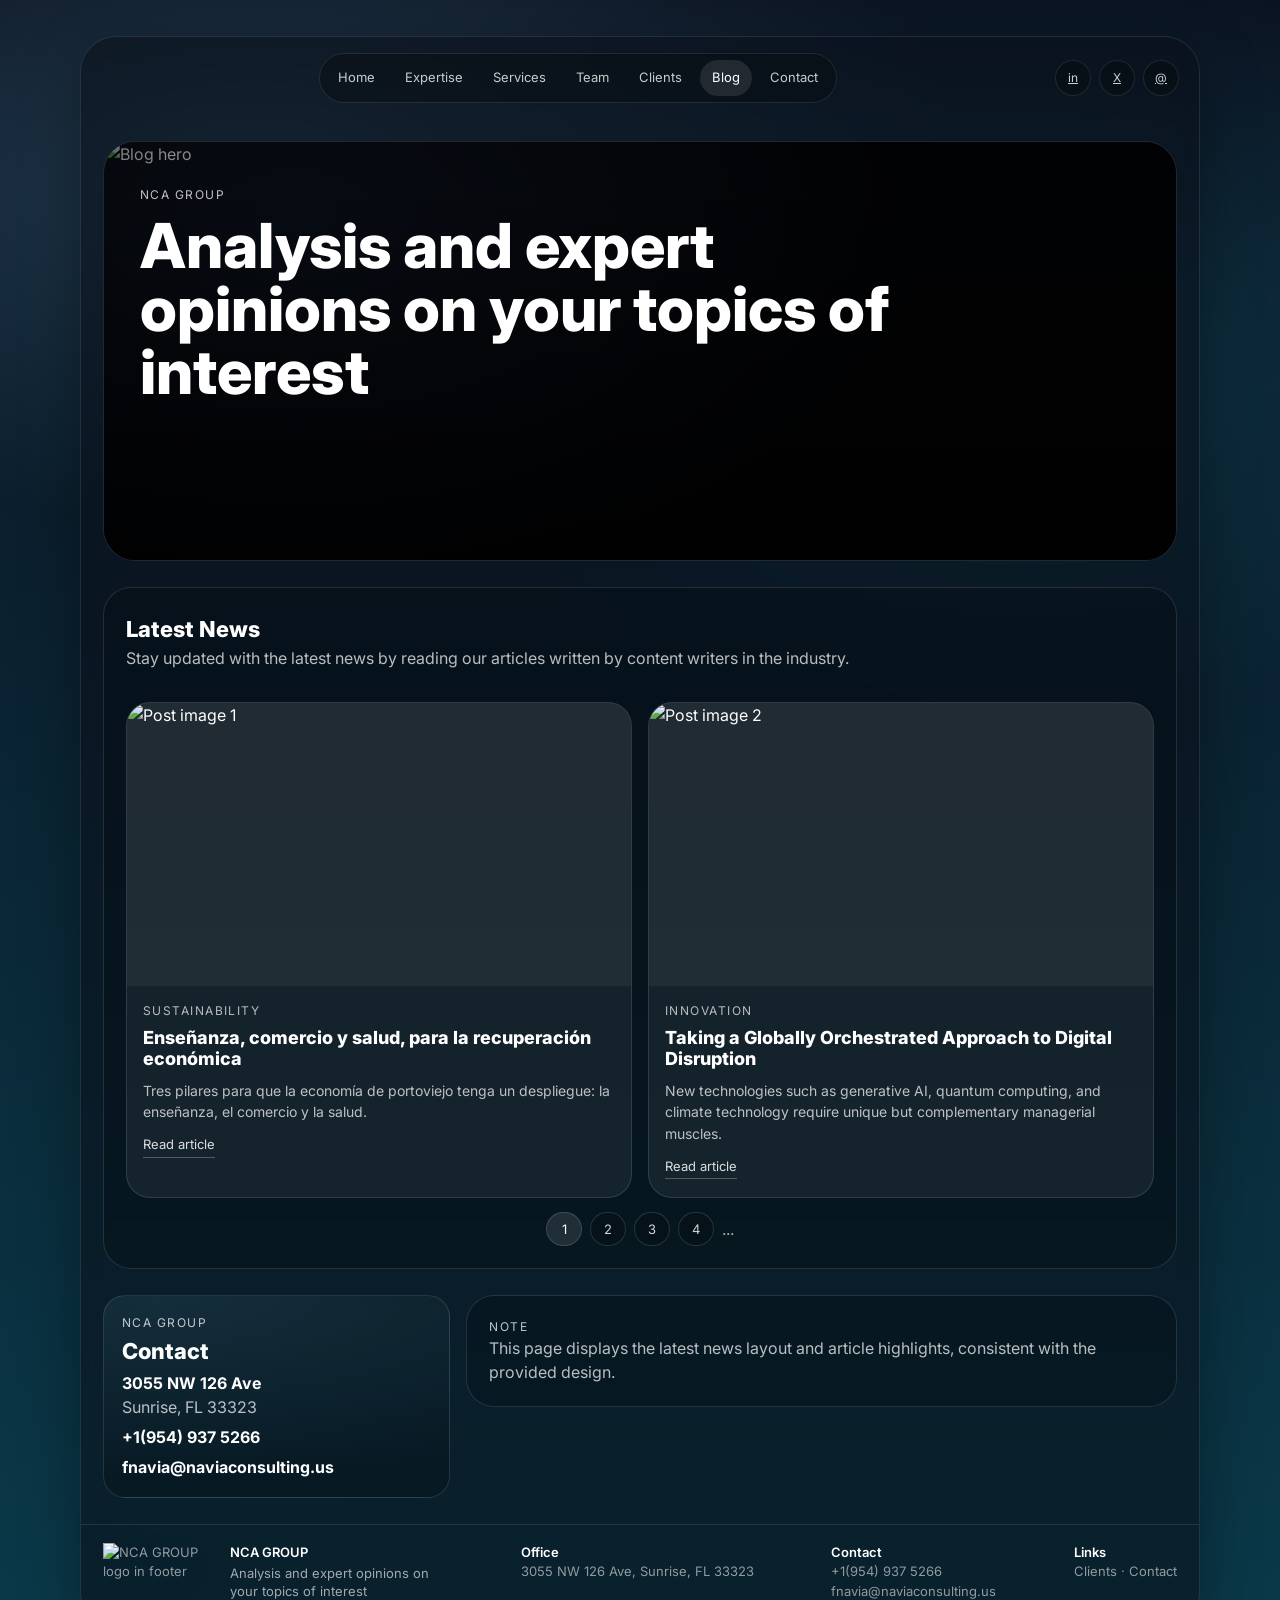
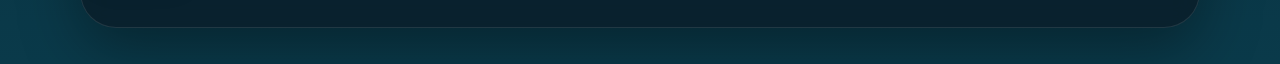
==== blog.html @ 3498a381 "Add files via upload" ====
<!doctype html>
<html lang="en">
  <head>
    <meta charset="utf-8" />
    <meta name="viewport" content="width=device-width, initial-scale=1" />
    <title>NCA GROUP | Blog</title>

    <!-- Bootstrap 5 -->
    <link href="https://cdn.jsdelivr.net/npm/bootstrap@5.3.3/dist/css/bootstrap.min.css" rel="stylesheet"/>

    <!-- Font -->
    <link rel="preconnect" href="https://fonts.googleapis.com">
    <link rel="preconnect" href="https://fonts.gstatic.com" crossorigin>
    <link href="https://fonts.googleapis.com/css2?family=Inter:wght@400;500;600;700;800&display=swap" rel="stylesheet">

    <!-- AOS -->
    <link href="https://unpkg.com/aos@2.3.4/dist/aos.css" rel="stylesheet"/>

    <style>
      :root{
        --bg1:#0b1220;
        --bg2:#0a3a4a;
        --muted: rgba(255,255,255,.72);
        --muted2: rgba(255,255,255,.55);
        --border: rgba(255,255,255,.10);
        --accent:#7dd3fc;
      }
      *{ font-family: Inter, system-ui, -apple-system, Segoe UI, Roboto, Arial, sans-serif; }
      body{
        min-height:100vh;
        background: radial-gradient(1200px 600px at 20% 10%, rgba(125,211,252,.18), transparent 60%),
                    radial-gradient(1200px 700px at 80% 20%, rgba(34,211,238,.12), transparent 55%),
                    linear-gradient(180deg, var(--bg1), var(--bg2));
        color:#fff;
      }
      a{ color:inherit; }

      .shell{
        max-width: 1120px;
        margin: 36px auto;
        border-radius: 36px;
        overflow: hidden;
        border: 1px solid var(--border);
        background: rgba(10,15,25,.55);
        backdrop-filter: blur(10px);
        box-shadow: 0 20px 60px rgba(0,0,0,.35);
      }

      /* TOPBAR */
      .topbar{
        padding: 16px 20px;
        display:flex;
        align-items:center;
        justify-content:space-between;
        gap: 12px;
      }
      .brand-logo img{
        height: 100px;
        width: auto;
        object-fit: contain;
        filter: drop-shadow(0 10px 18px rgba(0,0,0,.25));
      }
      .nav-pill{
        display:flex;
        align-items:center;
        gap: 6px;
        padding: 6px;
        border-radius: 999px;
        border: 1px solid var(--border);
        background: rgba(0,0,0,.25);
      }
      .nav-pill a{
        text-decoration:none;
        font-size: 13px;
        padding: 8px 12px;
        border-radius: 999px;
        color: rgba(255,255,255,.78);
      }
      .nav-pill a.active,
      .nav-pill a:hover{
        background: rgba(255,255,255,.10);
        color:#fff;
      }
      .icon-btn{
        width: 36px; height: 36px;
        display:inline-flex;
        align-items:center;
        justify-content:center;
        border-radius: 999px;
        border: 1px solid var(--border);
        background: rgba(0,0,0,.25);
      }

      /* HERO */
      .hero{ padding: 22px 22px 0 22px; }
      .hero-card{
        border-radius: 32px;
        overflow: hidden;
        border: 1px solid var(--border);
        position: relative;
        min-height: 420px;
        background: #0a0f19;
      }
      .hero-card > img{
        position:absolute;
        inset:0;
        width:100%;
        height:100%;
        object-fit: cover;
        opacity: .92;
      }
      .hero-overlay{
        position:absolute;
        inset:0;
        background:
          radial-gradient(900px 520px at 18% 18%, rgba(0,0,0,.08), rgba(0,0,0,.86) 70%),
          linear-gradient(180deg, rgba(0,0,0,.18), rgba(0,0,0,.55));
      }
      .hero-content{
        position: relative;
        z-index: 2;
        padding: 44px 36px;
        max-width: 900px;
      }
      .kicker{
        font-size: 12px;
        letter-spacing:.12em;
        text-transform: uppercase;
        color: rgba(255,255,255,.75);
      }
      .hero-title{
        font-weight: 800;
        line-height: 1.02;
        font-size: clamp(38px, 5.4vw, 62px);
        margin: 10px 0 0;
      }

      /* SECTION */
      .section{ padding: 26px 22px; }
      .section-card{
        border-radius: 28px;
        border: 1px solid rgba(255,255,255,.12);
        background: rgba(0,0,0,.22);
        padding: 22px;
      }
      .h2{
        font-weight: 800;
        font-size: 22px;
        margin: 6px 0 0;
      }
      .p-muted{ color: var(--muted); margin:0; }

      /* BLOG LIST */
      .post-card{
        border-radius: 24px;
        border: 1px solid rgba(255,255,255,.12);
        background: rgba(255,255,255,.06);
        overflow: hidden;
        height: 100%;
      }
      .post-media{
        width: 100%;
        aspect-ratio: 16 / 9;
        background: rgba(255,255,255,.05);
        overflow:hidden;
      }
      .post-media img{
        width: 100%;
        height: 100%;
        object-fit: cover;
        display:block;
      }
      .post-body{
        padding: 16px 16px 18px;
      }
      .post-cat{
        font-size: 12px;
        letter-spacing:.12em;
        text-transform: uppercase;
        color: rgba(255,255,255,.70);
        margin-bottom: 8px;
      }
      .post-title{
        font-weight: 800;
        font-size: 18px;
        line-height: 1.15;
        margin: 0 0 10px;
      }
      .post-text{
        color: var(--muted);
        font-size: 14px;
        line-height: 1.55;
        margin: 0;
      }
      .post-link{
        display:inline-flex;
        margin-top: 12px;
        font-size: 13px;
        text-decoration: none;
        color: rgba(255,255,255,.85);
        border-bottom: 1px solid rgba(255,255,255,.25);
        padding-bottom: 2px;
      }

      /* Pagination */
      .pager{
        margin-top: 14px;
        display:flex;
        gap: 8px;
        align-items:center;
        justify-content:center;
        flex-wrap: wrap;
      }
      .page-pill{
        min-width: 36px;
        height: 34px;
        display:inline-flex;
        align-items:center;
        justify-content:center;
        padding: 0 12px;
        border-radius: 999px;
        border: 1px solid rgba(255,255,255,.14);
        background: rgba(0,0,0,.20);
        color: rgba(255,255,255,.82);
        font-size: 13px;
        text-decoration:none;
      }
      .page-pill.active{
        background: rgba(255,255,255,.10);
        color:#fff;
      }

      /* CONTACT BOX (PDF footer block) */
      .contact-box{
        border-radius: 22px;
        border: 1px solid rgba(255,255,255,.12);
        background:
          radial-gradient(900px 260px at 15% 0%, rgba(125,211,252,.12), transparent 70%),
          rgba(0,0,0,.18);
        padding: 18px;
        height: 100%;
      }
      .contact-box strong{ color:#fff; font-weight:700; }
      .contact-line{ color: var(--muted); margin: 6px 0 0; }

      /* FOOTER */
      .footer{
        padding: 18px 22px 26px;
        border-top: 1px solid rgba(255,255,255,.10);
        display:flex;
        gap: 18px;
        align-items:flex-start;
        justify-content: space-between;
        flex-wrap: wrap;
        color: var(--muted2);
        font-size: 13px;
      }
      .footer strong{ color:#fff; font-weight:600; }
      .footer-brand{
        display:flex;
        gap: 12px;
        align-items:flex-start;
        max-width: 340px;
      }
      .footer-brand img{
        height: 40px;
        width: auto;
        object-fit: contain;
        filter: drop-shadow(0 10px 18px rgba(0,0,0,.18));
      }
      .footer-tagline{
        margin: 2px 0 0;
        color: rgba(255,255,255,.62);
        line-height: 1.4;
      }

      @media (prefers-reduced-motion: reduce){
        [data-aos]{
          transition: none !important;
          transform: none !important;
          opacity: 1 !important;
        }
      }
      @media (max-width: 768px){
        .hero-content{ padding: 34px 22px; }
        .topbar{ flex-wrap: wrap; justify-content:center; }
        .brand-logo{ order: 1; width: 100%; justify-content:center; }
        .nav-pill{ order: 2; }
      }
    </style>
  </head>

  <body>
    <main class="shell">

      <!-- NAV -->
      <header class="topbar" data-aos="fade-down" data-aos-duration="650">
        <div class="brand-logo">
          <img src="assets/img/Logo-NCA-sin-fondo.png" alt="" />
        </div>

        <nav class="nav-pill" aria-label="Primary">
          <a href="index.html">Home</a>
          <a href="expertise.html">Expertise</a>
          <a href="services.html">Services</a>
          <a href="team.html">Team</a>
          <a href="clients.html">Clients</a>
          <a class="active" href="blog.html">Blog</a>
          <a href="contact.html">Contact</a>
        </nav>

        <div class="d-flex gap-2">
          <a class="icon-btn" href="#" aria-label="LinkedIn"><span style="font-size:12px;opacity:.8;">in</span></a>
          <a class="icon-btn" href="#" aria-label="X"><span style="font-size:12px;opacity:.8;">X</span></a>
          <a class="icon-btn" href="#" aria-label="Email"><span style="font-size:12px;opacity:.8;">@</span></a>
        </div>
      </header>

      <!-- HERO (PDF) -->
      <section class="hero">
        <div class="hero-card" data-aos="fade-up" data-aos-duration="700">
          <!-- Placeholder hero image -->
          <img src="assets/img/6portada-con-efecto.png" alt="Blog hero" />
          <div class="hero-overlay"></div>

          <div class="hero-content">
            <div class="kicker">NCA GROUP</div>
            <h1 class="hero-title">Analysis and expert opinions on your topics of interest</h1>
          </div>
        </div>
      </section>

      <!-- LATEST NEWS (PDF) -->
      <section class="section">
        <div class="section-card" data-aos="fade-up" data-aos-duration="650">
          <div class="h2">Latest News</div>
          <p class="p-muted mt-1">
            Stay updated with the latest news by reading our articles written by content writers in the industry.
          </p>

          <div class="row g-3 mt-3">

            <!-- Post 1 (PDF) -->
            <div class="col-lg-6" data-aos="fade-up" data-aos-delay="0">
              <article class="post-card">
                <div class="post-media">
                  <img src="assets/img/farmer-on-a-tractor-cultivates-a-potato-plantation-2023-11-27-05-20-59-utc.jpg" alt="Post image 1">
                </div>
                <div class="post-body">
                  <div class="post-cat">Sustainability</div>
                  <h2 class="post-title">
                    Enseñanza, comercio y salud, para la recuperación económica
                  </h2>
                  <p class="post-text">
                    Tres pilares para que la economía de portoviejo tenga un despliegue: la enseñanza, el comercio y la salud.
                  </p>
                  <a class="post-link" href="#">Read article</a>
                </div>
              </article>
            </div>

            <!-- Post 2 (PDF) -->
            <div class="col-lg-6" data-aos="fade-up" data-aos-delay="90">
              <article class="post-card">
                <div class="post-media">
                  <img src="assets/img/stock-market-charts-2023-11-27-05-12-01-utc.jpg" alt="Post image 2">
                </div>
                <div class="post-body">
                  <div class="post-cat">Innovation</div>
                  <h2 class="post-title">
                    Taking a Globally Orchestrated Approach to Digital Disruption
                  </h2>
                  <p class="post-text">
                    New technologies such as generative AI, quantum computing, and climate technology require unique but complementary managerial muscles.
                  </p>
                  <a class="post-link" href="#">Read article</a>
                </div>
              </article>
            </div>

          </div>

          <!-- Pagination (PDF: 1 2 3 4 ...) -->
          <div class="pager" data-aos="fade-up" data-aos-delay="120">
            <a class="page-pill active" href="#">1</a>
            <a class="page-pill" href="#">2</a>
            <a class="page-pill" href="#">3</a>
            <a class="page-pill" href="#">4</a>
            <span style="opacity:.65;">...</span>
          </div>
        </div>
      </section>

      <!-- CONTACT BLOCK (PDF) -->
      <section class="section pt-0">
        <div class="row g-3">
          <div class="col-lg-4" data-aos="fade-up" data-aos-duration="650">
            <div class="contact-box">
              <div class="kicker">NCA GROUP</div>
              <div class="h2">Contact</div>

              <p class="contact-line"><strong>3055 NW 126 Ave</strong><br/>Sunrise, FL 33323</p>
              <p class="contact-line"><strong>+1(954) 937 5266</strong></p>
              <p class="contact-line"><strong>fnavia@naviaconsulting.us</strong></p>
            </div>
          </div>

          <div class="col-lg-8" data-aos="fade-up" data-aos-duration="650" data-aos-delay="80">
            <div class="section-card">
              <div class="kicker">Note</div>
              <p class="p-muted">
                This page displays the latest news layout and article highlights, consistent with the provided design.
              </p>
            </div>
          </div>
        </div>
      </section>

      <!-- FOOTER -->
      <footer class="footer" data-aos="fade-up" data-aos-duration="650">
        <div class="footer-brand">
          <img src="assets/img/Logo-NCA-sin-fondo.png" alt="NCA GROUP logo in footer" />
          <div>
            <strong>NCA GROUP</strong>
            <div class="footer-tagline">Analysis and expert opinions on your topics of interest</div>
          </div>
        </div>

        <div>
          <strong>Office</strong><br/>
          3055 NW 126 Ave, Sunrise, FL 33323
        </div>

        <div>
          <strong>Contact</strong><br/>
          +1(954) 937 5266<br/>
          fnavia@naviaconsulting.us
        </div>

        <div>
          <strong>Links</strong><br/>
          <a href="clients.html" class="text-decoration-none">Clients</a> ·
          <a href="contact.html" class="text-decoration-none">Contact</a>
        </div>
      </footer>

    </main>

    <script src="https://cdn.jsdelivr.net/npm/bootstrap@5.3.3/dist/js/bootstrap.bundle.min.js"></script>
    <script src="https://unpkg.com/aos@2.3.4/dist/aos.js"></script>
    <script>
      AOS.init({ duration:650, easing:"ease-out", once:false, offset:80 });
    </script>
  </body>
</html>
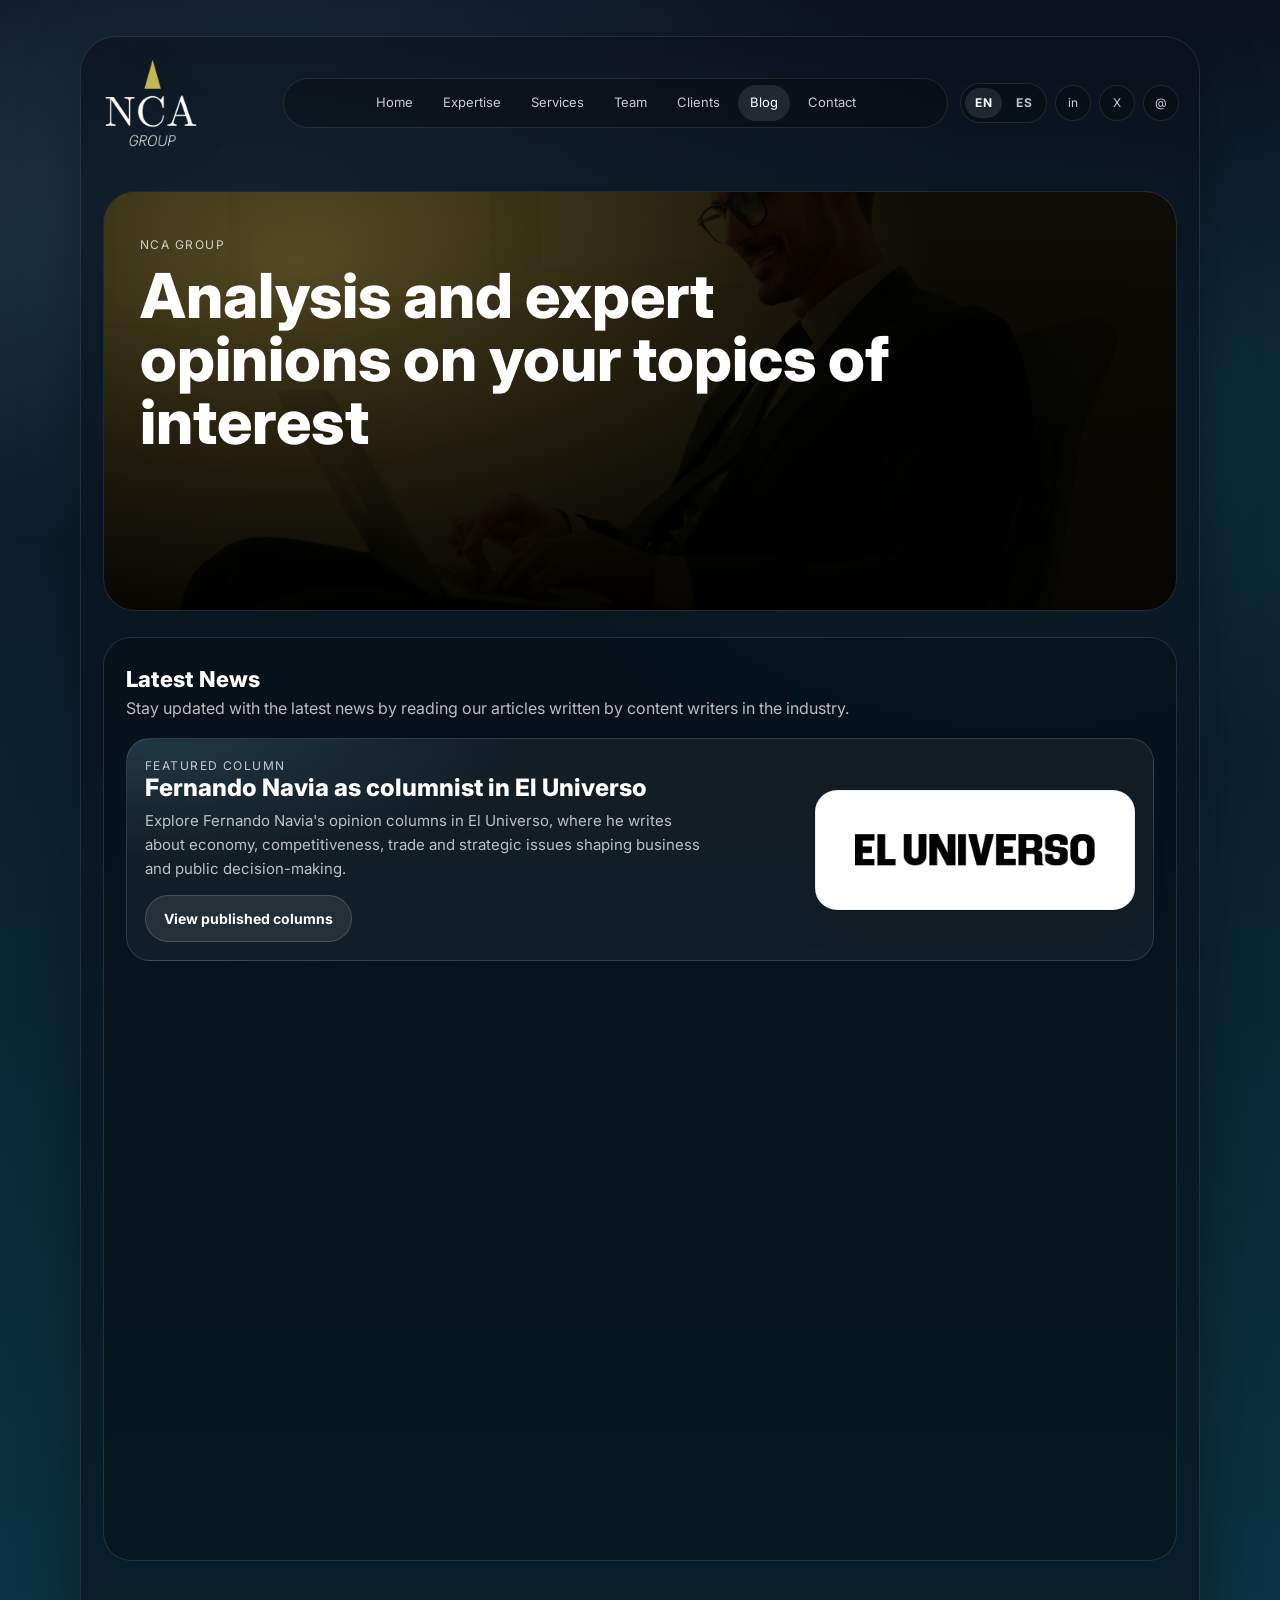
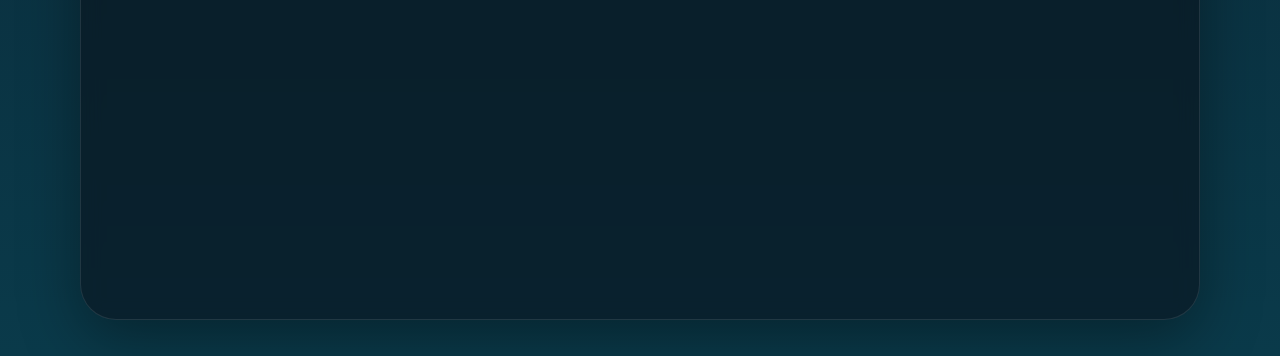
==== commit 28e8fa7d: "Update website content" ====
--- a/blog.html
+++ b/blog.html
@@ -4,6 +4,7 @@
     <meta charset="utf-8" />
     <meta name="viewport" content="width=device-width, initial-scale=1" />
     <title>NCA GROUP | Blog</title>
+    <link rel="icon" type="image/jpeg" href="assets/img/54d5aee5-4ee0-4563-89ad-f7b02073e2c0.jfif" />
 
     <!-- Bootstrap 5 -->
     <link href="https://cdn.jsdelivr.net/npm/bootstrap@5.3.3/dist/css/bootstrap.min.css" rel="stylesheet"/>
@@ -54,6 +55,11 @@
         justify-content:space-between;
         gap: 12px;
       }
+      .brand-logo{
+        display:flex;
+        align-items:center;
+        min-width:170px;
+      }
       .brand-logo img{
         height: 100px;
         width: auto;
@@ -63,11 +69,14 @@
       .nav-pill{
         display:flex;
         align-items:center;
+        justify-content:center;
         gap: 6px;
         padding: 6px;
         border-radius: 999px;
         border: 1px solid var(--border);
         background: rgba(0,0,0,.25);
+        flex:1 1 auto;
+        min-width:0;
       }
       .nav-pill a{
         text-decoration:none;
@@ -75,12 +84,47 @@
         padding: 8px 12px;
         border-radius: 999px;
         color: rgba(255,255,255,.78);
+        white-space:nowrap;
       }
       .nav-pill a.active,
       .nav-pill a:hover{
         background: rgba(255,255,255,.10);
         color:#fff;
       }
+      .topbar-actions{
+        display:flex;
+        align-items:center;
+        justify-content:flex-end;
+        gap:8px;
+        flex-wrap:wrap;
+      }
+      .lang-switch{
+        display:flex;
+        align-items:center;
+        gap:4px;
+        padding:4px;
+        border-radius:999px;
+        border:1px solid var(--border);
+        background: rgba(0,0,0,.25);
+      }
+      .lang-btn{
+        border:0;
+        background:transparent;
+        color: rgba(255,255,255,.74);
+        padding:6px 10px;
+        border-radius:999px;
+        font-size:12px;
+        font-weight:700;
+        letter-spacing:.04em;
+      }
+      .lang-btn.active{
+        background: rgba(255,255,255,.10);
+        color:#fff;
+      }
+      .lang-btn:focus-visible{
+        outline:2px solid rgba(125,211,252,.45);
+        outline-offset:2px;
+      }
       .icon-btn{
         width: 36px; height: 36px;
         display:inline-flex;
@@ -89,6 +133,12 @@
         border-radius: 999px;
         border: 1px solid var(--border);
         background: rgba(0,0,0,.25);
+        text-decoration:none;
+        transition: background-color .2s ease, color .2s ease, border-color .2s ease;
+      }
+      .icon-btn:hover{
+        background: rgba(255,255,255,.10);
+        color:#fff;
       }
 
       /* HERO */
@@ -202,6 +252,80 @@
         padding-bottom: 2px;
       }
 
+      /* COLUMN FEATURE */
+      .column-feature{
+        margin-top: 18px;
+        border-radius: 24px;
+        border: 1px solid rgba(255,255,255,.12);
+        background:
+          radial-gradient(720px 220px at 0% 0%, rgba(125,211,252,.14), transparent 55%),
+          rgba(255,255,255,.05);
+        padding: 18px;
+      }
+      .column-feature-card{
+        display:flex;
+        align-items:center;
+        justify-content:space-between;
+        gap: 18px;
+        flex-wrap:wrap;
+      }
+      .column-feature-copy{
+        flex: 1 1 420px;
+        min-width: 0;
+      }
+      .column-feature-title{
+        margin: 0 0 8px;
+        font-size: 24px;
+        line-height: 1.08;
+        font-weight: 800;
+      }
+      .column-feature-text{
+        margin:0;
+        color: var(--muted);
+        font-size: 15px;
+        line-height: 1.6;
+        max-width: 560px;
+      }
+      .column-feature-actions{
+        margin-top: 14px;
+      }
+      .column-feature-link{
+        display:inline-flex;
+        align-items:center;
+        justify-content:center;
+        padding: 12px 18px;
+        border-radius: 999px;
+        border: 1px solid rgba(255,255,255,.16);
+        background: rgba(255,255,255,.08);
+        color:#fff;
+        text-decoration:none;
+        font-size: 14px;
+        font-weight: 700;
+      }
+      .column-feature-link:hover{
+        color:#fff;
+        background: rgba(255,255,255,.14);
+      }
+      .column-feature-logo{
+        flex: 0 0 min(320px, 100%);
+        min-height: 120px;
+        padding: 20px 22px;
+        border-radius: 22px;
+        background: #fff;
+        border: 1px solid rgba(15,23,42,.08);
+        display:flex;
+        align-items:center;
+        justify-content:center;
+        box-shadow: 0 16px 32px rgba(0,0,0,.14);
+      }
+      .column-feature-logo img{
+        width: 100%;
+        max-width: 240px;
+        height: auto;
+        object-fit: contain;
+        display:block;
+      }
+
       /* Pagination */
       .pager{
         margin-top: 14px;
@@ -285,7 +409,27 @@
         .hero-content{ padding: 34px 22px; }
         .topbar{ flex-wrap: wrap; justify-content:center; }
         .brand-logo{ order: 1; width: 100%; justify-content:center; }
-        .nav-pill{ order: 2; }
+        .nav-pill{
+          order: 2;
+          width:100%;
+          max-width:100%;
+          flex-wrap:wrap;
+          gap:8px 6px;
+          border-radius:24px;
+          padding:10px;
+        }
+        .nav-pill a{
+          font-size:12px;
+          padding:7px 10px;
+        }
+        .topbar-actions{
+          order:3;
+          width:100%;
+          justify-content:center;
+        }
+        .column-feature-logo{
+          width:100%;
+        }
       }
     </style>
   </head>
@@ -300,19 +444,23 @@
         </div>
 
         <nav class="nav-pill" aria-label="Primary">
-          <a href="index.html">Home</a>
-          <a href="expertise.html">Expertise</a>
-          <a href="services.html">Services</a>
-          <a href="team.html">Team</a>
-          <a href="clients.html">Clients</a>
-          <a class="active" href="blog.html">Blog</a>
-          <a href="contact.html">Contact</a>
+          <a href="index.html" data-i18n="nav.home">Home</a>
+          <a href="expertise.html" data-i18n="nav.expertise">Expertise</a>
+          <a href="services.html" data-i18n="nav.services">Services</a>
+          <a href="team.html" data-i18n="nav.team">Team</a>
+          <a href="clients.html" data-i18n="nav.clients">Clients</a>
+          <a class="active" href="blog.html" data-i18n="nav.blog">Blog</a>
+          <a href="contact.html" data-i18n="nav.contact">Contact</a>
         </nav>
 
-        <div class="d-flex gap-2">
-          <a class="icon-btn" href="#" aria-label="LinkedIn"><span style="font-size:12px;opacity:.8;">in</span></a>
-          <a class="icon-btn" href="#" aria-label="X"><span style="font-size:12px;opacity:.8;">X</span></a>
-          <a class="icon-btn" href="#" aria-label="Email"><span style="font-size:12px;opacity:.8;">@</span></a>
+        <div class="topbar-actions">
+          <div class="lang-switch" role="group" aria-label="Language selector">
+            <button class="lang-btn active" type="button" data-lang-toggle="en">EN</button>
+            <button class="lang-btn" type="button" data-lang-toggle="es">ES</button>
+          </div>
+          <a class="icon-btn" href="https://www.linkedin.com/in/jos%C3%A9-fernando-navia-113b2a1/" aria-label="LinkedIn" target="_blank" rel="noreferrer"><span style="font-size:12px;opacity:.8;">in</span></a>
+          <a class="icon-btn" href="http://x.com/FNavia" aria-label="X" target="_blank" rel="noreferrer"><span style="font-size:12px;opacity:.8;">X</span></a>
+          <a class="icon-btn" href="mailto:josefernandonavia@gmail.com" aria-label="Email"><span style="font-size:12px;opacity:.8;">@</span></a>
         </div>
       </header>
 
@@ -325,7 +473,7 @@
 
           <div class="hero-content">
             <div class="kicker">NCA GROUP</div>
-            <h1 class="hero-title">Analysis and expert opinions on your topics of interest</h1>
+            <h1 class="hero-title" data-i18n="hero.title">Analysis and expert opinions on your topics of interest</h1>
           </div>
         </div>
       </section>
@@ -333,10 +481,28 @@
       <!-- LATEST NEWS (PDF) -->
       <section class="section">
         <div class="section-card" data-aos="fade-up" data-aos-duration="650">
-          <div class="h2">Latest News</div>
-          <p class="p-muted mt-1">
+          <div class="h2" data-i18n="news.title">Latest News</div>
+          <p class="p-muted mt-1" data-i18n="news.sub">
             Stay updated with the latest news by reading our articles written by content writers in the industry.
           </p>
+
+          <div class="column-feature" data-aos="fade-up" data-aos-delay="80">
+            <div class="column-feature-card">
+              <div class="column-feature-copy">
+                <div class="kicker" data-i18n="column.kicker">Featured Column</div>
+                <h2 class="column-feature-title" data-i18n="column.title">Fernando Navia as columnist in El Universo</h2>
+                <p class="column-feature-text" data-i18n="column.text">
+                  Explore Fernando Navia's opinion columns in El Universo, where he writes about economy, competitiveness, trade and strategic issues shaping business and public decision-making.
+                </p>
+                <div class="column-feature-actions">
+                  <a class="column-feature-link" href="https://www.eluniverso.com/columnista/fernando-navia/" target="_blank" rel="noreferrer" data-i18n="column.button">View published columns</a>
+                </div>
+              </div>
+              <a class="column-feature-logo" href="https://www.eluniverso.com/columnista/fernando-navia/" target="_blank" rel="noreferrer" aria-label="El Universo columns by Fernando Navia">
+                <img src="assets/img/universologo.png" alt="El Universo logo">
+              </a>
+            </div>
+          </div>
 
           <div class="row g-3 mt-3">
 
@@ -347,14 +513,14 @@
                   <img src="assets/img/farmer-on-a-tractor-cultivates-a-potato-plantation-2023-11-27-05-20-59-utc.jpg" alt="Post image 1">
                 </div>
                 <div class="post-body">
-                  <div class="post-cat">Sustainability</div>
-                  <h2 class="post-title">
-                    Enseñanza, comercio y salud, para la recuperación económica
+                  <div class="post-cat" data-i18n="post1.cat">Sustainability</div>
+                  <h2 class="post-title" data-i18n="post1.title">
+                    Education, trade and health for economic recovery
                   </h2>
-                  <p class="post-text">
-                    Tres pilares para que la economía de portoviejo tenga un despliegue: la enseñanza, el comercio y la salud.
+                  <p class="post-text" data-i18n="post1.text">
+                    Three pillars can help Portoviejo's economy gain momentum: education, trade and health.
                   </p>
-                  <a class="post-link" href="#">Read article</a>
+                  <a class="post-link" href="#" data-i18n="post.read">Read article</a>
                 </div>
               </article>
             </div>
@@ -366,14 +532,14 @@
                   <img src="assets/img/stock-market-charts-2023-11-27-05-12-01-utc.jpg" alt="Post image 2">
                 </div>
                 <div class="post-body">
-                  <div class="post-cat">Innovation</div>
-                  <h2 class="post-title">
+                  <div class="post-cat" data-i18n="post2.cat">Innovation</div>
+                  <h2 class="post-title" data-i18n="post2.title">
                     Taking a Globally Orchestrated Approach to Digital Disruption
                   </h2>
-                  <p class="post-text">
+                  <p class="post-text" data-i18n="post2.text">
                     New technologies such as generative AI, quantum computing, and climate technology require unique but complementary managerial muscles.
                   </p>
-                  <a class="post-link" href="#">Read article</a>
+                  <a class="post-link" href="#" data-i18n="post.read">Read article</a>
                 </div>
               </article>
             </div>
@@ -394,23 +560,14 @@
       <!-- CONTACT BLOCK (PDF) -->
       <section class="section pt-0">
         <div class="row g-3">
-          <div class="col-lg-4" data-aos="fade-up" data-aos-duration="650">
+          <div class="col-lg-12" data-aos="fade-up" data-aos-duration="650">
             <div class="contact-box">
               <div class="kicker">NCA GROUP</div>
-              <div class="h2">Contact</div>
+              <div class="h2" data-i18n="contact.title">Contact</div>
 
               <p class="contact-line"><strong>3055 NW 126 Ave</strong><br/>Sunrise, FL 33323</p>
               <p class="contact-line"><strong>+1(954) 937 5266</strong></p>
               <p class="contact-line"><strong>fnavia@naviaconsulting.us</strong></p>
-            </div>
-          </div>
-
-          <div class="col-lg-8" data-aos="fade-up" data-aos-duration="650" data-aos-delay="80">
-            <div class="section-card">
-              <div class="kicker">Note</div>
-              <p class="p-muted">
-                This page displays the latest news layout and article highlights, consistent with the provided design.
-              </p>
             </div>
           </div>
         </div>
@@ -422,25 +579,25 @@
           <img src="assets/img/Logo-NCA-sin-fondo.png" alt="NCA GROUP logo in footer" />
           <div>
             <strong>NCA GROUP</strong>
-            <div class="footer-tagline">Analysis and expert opinions on your topics of interest</div>
+            <div class="footer-tagline" data-i18n="footer.tagline">Analysis and expert opinions on your topics of interest</div>
           </div>
         </div>
 
         <div>
-          <strong>Office</strong><br/>
+          <strong data-i18n="footer.office">Office</strong><br/>
           3055 NW 126 Ave, Sunrise, FL 33323
         </div>
 
         <div>
-          <strong>Contact</strong><br/>
+          <strong data-i18n="footer.contact">Contact</strong><br/>
           +1(954) 937 5266<br/>
           fnavia@naviaconsulting.us
         </div>
 
-        <div>
-          <strong>Links</strong><br/>
-          <a href="clients.html" class="text-decoration-none">Clients</a> ·
-          <a href="contact.html" class="text-decoration-none">Contact</a>
+        <div id="footer-links-block">
+          <strong data-i18n="footer.links">Links</strong><br/>
+          <a href="clients.html" class="text-decoration-none" data-i18n="footer.clients">Clients</a> &middot;
+          <a href="contact.html" class="text-decoration-none" data-i18n="footer.contactLink">Contact</a>
         </div>
       </footer>
 
@@ -449,6 +606,124 @@
     <script src="https://cdn.jsdelivr.net/npm/bootstrap@5.3.3/dist/js/bootstrap.bundle.min.js"></script>
     <script src="https://unpkg.com/aos@2.3.4/dist/aos.js"></script>
     <script>
+      const languageButtons = document.querySelectorAll("[data-lang-toggle]");
+      const footerLinksBlock = document.getElementById("footer-links-block");
+      const translations = {
+        en: {
+          pageTitle: "NCA GROUP | Blog",
+          "nav.home": "Home",
+          "nav.expertise": "Expertise",
+          "nav.services": "Services",
+          "nav.team": "Team",
+          "nav.clients": "Clients",
+          "nav.blog": "Blog",
+          "nav.contact": "Contact",
+          "hero.title": "Analysis and expert opinions on your topics of interest",
+          "news.title": "Latest News",
+          "news.sub": "Stay updated with the latest news by reading our articles written by content writers in the industry.",
+          "column.kicker": "Featured Column",
+          "column.title": "Fernando Navia as columnist in El Universo",
+          "column.text": "Explore Fernando Navia's opinion columns in El Universo, where he writes about economy, competitiveness, trade and strategic issues shaping business and public decision-making.",
+          "column.button": "View published columns",
+          "post1.cat": "Sustainability",
+          "post1.title": "Education, trade and health for economic recovery",
+          "post1.text": "Three pillars can help Portoviejo's economy gain momentum: education, trade and health.",
+          "post2.cat": "Innovation",
+          "post2.title": "Taking a Globally Orchestrated Approach to Digital Disruption",
+          "post2.text": "New technologies such as generative AI, quantum computing, and climate technology require unique but complementary managerial muscles.",
+          "post.read": "Read article",
+          "contact.title": "Contact",
+          "footer.tagline": "Analysis and expert opinions on your topics of interest",
+          "footer.office": "Office",
+          "footer.contact": "Contact",
+          "footer.links": "Links",
+          "footer.clients": "Clients",
+          "footer.contactLink": "Contact"
+        },
+        es: {
+          pageTitle: "NCA GROUP | Blog",
+          "nav.home": "Inicio",
+          "nav.expertise": "Expertise",
+          "nav.services": "Servicios",
+          "nav.team": "Equipo",
+          "nav.clients": "Clientes",
+          "nav.blog": "Blog",
+          "nav.contact": "Contacto",
+          "hero.title": "Analisis y opiniones expertas sobre sus temas de interes",
+          "news.title": "Ultimas noticias",
+          "news.sub": "Mantengase al dia con las ultimas noticias leyendo nuestros articulos escritos por especialistas del sector.",
+          "column.kicker": "Columna destacada",
+          "column.title": "Fernando Navia como columnista en El Universo",
+          "column.text": "Revise las columnas de opinion de Fernando Navia en El Universo, donde escribe sobre economia, competitividad, comercio y temas estrategicos que inciden en la toma de decisiones empresariales y publicas.",
+          "column.button": "Ver columnas publicadas",
+          "post1.cat": "Sostenibilidad",
+          "post1.title": "Ensenanza, comercio y salud, para la recuperacion economica",
+          "post1.text": "Tres pilares pueden ayudar a que la economia de Portoviejo gane impulso: la ensenanza, el comercio y la salud.",
+          "post2.cat": "Innovacion",
+          "post2.title": "Un enfoque globalmente orquestado para la disrupcion digital",
+          "post2.text": "Nuevas tecnologias como la IA generativa, la computacion cuantica y la tecnologia climatica exigen capacidades de gestion unicas pero complementarias.",
+          "post.read": "Leer articulo",
+          "contact.title": "Contacto",
+          "footer.tagline": "Analisis y opiniones expertas sobre sus temas de interes",
+          "footer.office": "Oficina",
+          "footer.contact": "Contacto",
+          "footer.links": "Enlaces",
+          "footer.clients": "Clientes",
+          "footer.contactLink": "Contacto"
+        }
+      };
+
+      function applyLanguage(lang){
+        const dictionary = translations[lang] || translations.en;
+
+        document.documentElement.lang = lang;
+        document.title = dictionary.pageTitle;
+
+        document.querySelectorAll("[data-i18n]").forEach((element) => {
+          const key = element.dataset.i18n;
+          if (dictionary[key]) {
+            element.textContent = dictionary[key];
+          }
+        });
+
+        if (footerLinksBlock) {
+          footerLinksBlock.innerHTML = `
+            <strong>${dictionary["footer.links"]}</strong><br/>
+            <a href="clients.html" class="text-decoration-none">${dictionary["footer.clients"]}</a> &middot;
+            <a href="contact.html" class="text-decoration-none">${dictionary["footer.contactLink"]}</a>
+          `;
+        }
+
+        languageButtons.forEach((button) => {
+          const isActive = button.dataset.langToggle === lang;
+          button.classList.toggle("active", isActive);
+          button.setAttribute("aria-pressed", String(isActive));
+        });
+
+        try{
+          localStorage.setItem("nca-group-home-lang", lang);
+        }catch (error){
+          // Ignore storage restrictions.
+        }
+      }
+
+      const savedLanguage = (() => {
+        try{
+          const storedLanguage = localStorage.getItem("nca-group-home-lang");
+          return translations[storedLanguage] ? storedLanguage : "en";
+        }catch (error){
+          return "en";
+        }
+      })();
+
+      languageButtons.forEach((button) => {
+        button.addEventListener("click", () => {
+          applyLanguage(button.dataset.langToggle);
+        });
+      });
+
+      applyLanguage(savedLanguage);
+
       AOS.init({ duration:650, easing:"ease-out", once:false, offset:80 });
     </script>
   </body>
